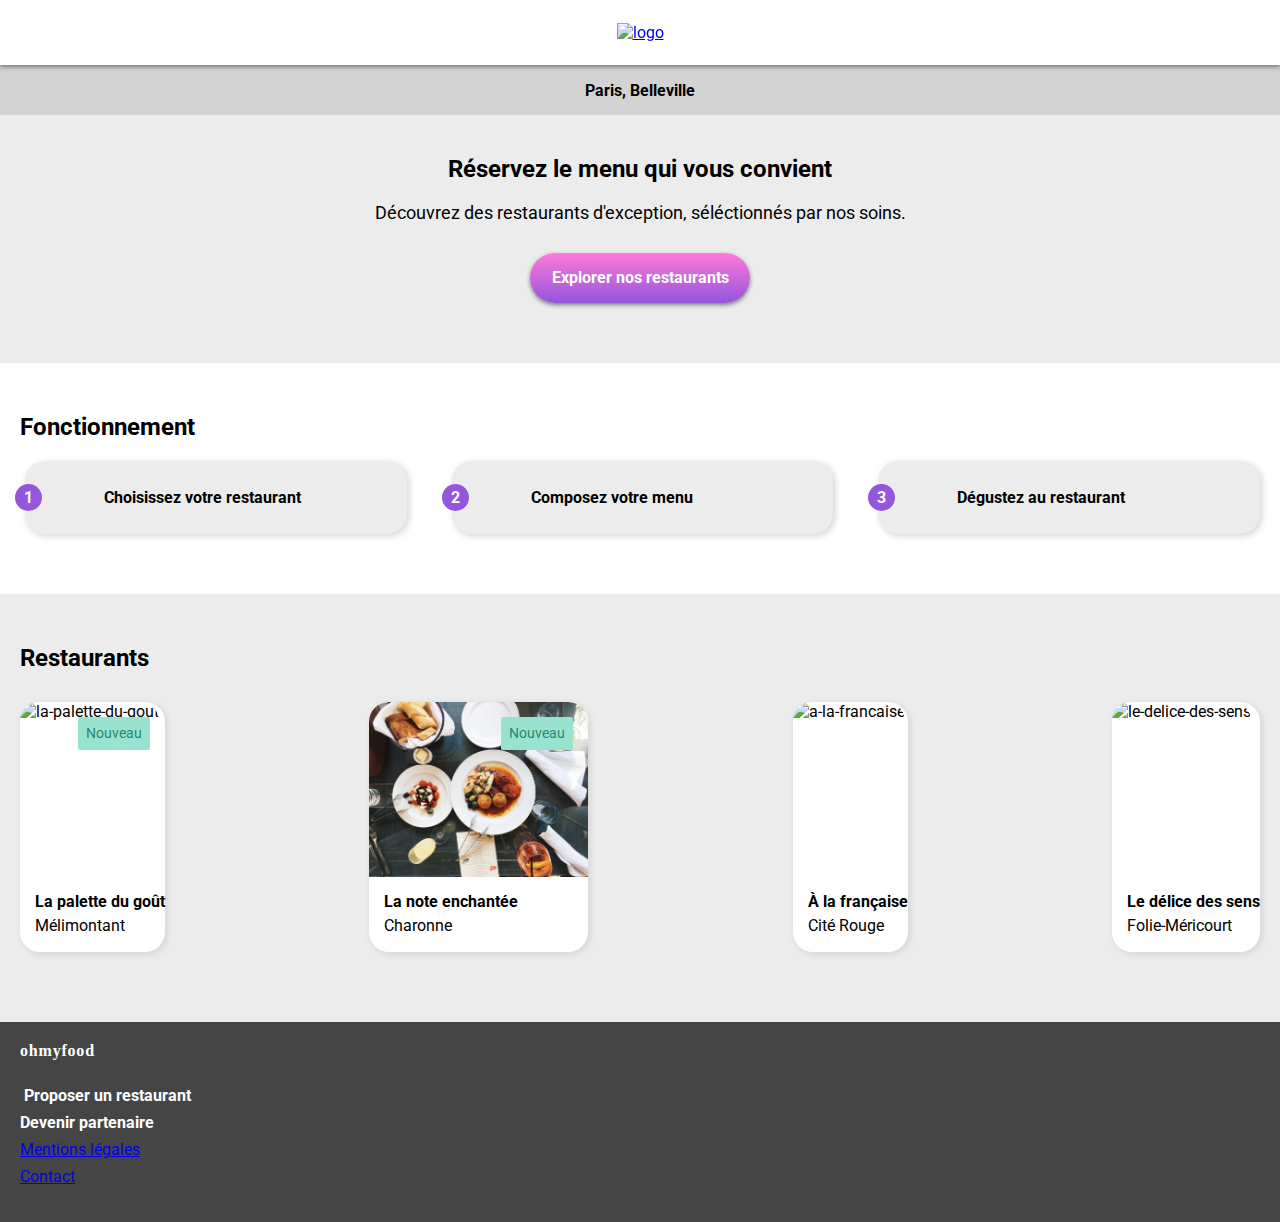
==== index.html @ dba87646 "Rename Index.html to index.html" ====
<!DOCTYPE html>
<html lang="fr">
<head>
    <link rel="stylesheet" media="screen" type="text/css" href="./Style/Style.css"/>
    <link rel="preconnect" href="https://fonts.googleapis.com">
<link rel="preconnect" href="https://fonts.gstatic.com" crossorigin>
<link href="https://fonts.googleapis.com/css2?family=Roboto:wght@100&display=swap" rel="stylesheet">
    <link rel="preconnect" href="https://fonts.googleapis.com">
          <link rel="preconnect" href="https://fonts.gstatic.com" crossorigin>
          <link rel="stylesheet" href="https://cdn.jsdelivr.net/npm/@fortawesome/fontawesome-free@5.15.4/css/fontawesome.min.css" integrity="sha384-jLKHWM3JRmfMU0A5x5AkjWkw/EYfGUAGagvnfryNV3F9VqM98XiIH7VBGVoxVSc7" crossorigin="anonymous">
          <meta charset="utf-8"/>
          <script
               src="https://kit.fontawesome.com/998fad871a.js"
               crossorigin="anonymous"
          ></script>
          
          <title>Ohmyfood</title>
</head>  

<body>
    
    <div class="loader">
        <div class="loader__itemContainer">
             <div class="loader__item loader__item--1"></div>
            <div class="loader__item loader__item--2"></div>
            <div class="loader__item loader__item--3"></div>
        </div>
    </div>
    
    <header class="header-omf"> 
        <a href="#">
            <img src="./Maquettes/images/logo/ohmyfood.png" alt="logo" class="header-omf__logo">
        </a>
    </header>    
    <div class="under-header">
        <div class="location">
            <a href="#" class="location__link">
                        <i class="fas fa-map-marker-alt"></i><p class="location__text">Paris, Belleville</p>
            </a>
        </div>

        <div class="bloc-accroche">
            <h1 class="bloc-accroche__title">Réservez le menu qui vous convient</h1>
            <h2 class="bloc-accroche__text">Découvrez des restaurants d'exception, séléctionnés par nos soins.</h2>
            <a href="#restaurant" class="omf-btn">
                <p class="omf-btn__title">Explorer nos restaurants</p> 
            </a>
        </div>
    </div>

    <h3 class="bloc-title">Fonctionnement</h3>
    <section class="bloc-fonctionnement">
        
        <a href="#" class="onglet-fonct">
            <div class="onglet-fonct__ball"><p class="onglet-fonct__numb">1</p></div>
            <i class="fas fa-mobile-alt"></i>
            <p class="onglet-fonct__text">Choisissez votre restaurant</p>
        </a>
        <a href="#" class="onglet-fonct">
            <div class="onglet-fonct__ball"><p class="onglet-fonct__numb">2</p></div>
            <i class="fas fa-list-ul"></i>
            <p class="onglet-fonct__text">Composez votre menu</p>
        </a>
        <a href="#" class="onglet-fonct">
            <div class="onglet-fonct__ball"><p class="onglet-fonct__numb">3</p></div>
            <i class="fas fa-store"></i>
            <p class="onglet-fonct__text">Dégustez au restaurant</p>
        </a>
    </section>

    <section class="fond-gris" id="restaurant">
        <h3 class="bloc-title">Restaurants</h3>
        <aside class="bloc-restaurant">            
            <article class="rest-prev">
                <a href="./PagesSite/lapalettedugout.html" class="rest-prev__link">
                    <div class="rest-prev__card">
                        <img src="./Maquettes/images/restaurants/lapalettedugout.jpg" alt="la-palette-du-gout" class="rest-prev--cardpicture">                
                    </div>
                    <div class="rest-prev__new">
                        <span class="rest-prev__newtext">Nouveau</span>
                    </div>
                    <div class="rest-prev__heading">
                        <h4 class="rest-prev__title">La palette du goût</h4>
                        <p class="rest-prev__place">Mélimontant</p>
                        <span class="icon-like">
                            <i class="far fa-heart icon-like icon-like--empty fa-lg"></i>
                            <i class="fas fa-heart icon-like icon-like--full fa-lg"></i>
                        </span>
                        </div>
                </a>
            </article>
            <article class="rest-prev">
                <a href="./PagesSite/lanoteenchantee.html" class="rest-prev__link">
                    <div class="rest-prev__card">
                        <img src="./Maquettes/images/restaurants/lanoteenchante.jpg" alt="la-note-enchantee" class="rest-prev--cardpicture">                
                    </div>
                    <div class="rest-prev__new">
                        <span class="rest-prev__newtext">Nouveau</span>
                    </div>
                    <div class="rest-prev__heading">
                        <h4 class="rest-prev__title">La note enchantée</h4>
                        <p class="rest-prev__place">Charonne</p>
                        <span class="icon-like">
                            <i class="far fa-heart icon-like icon-like--empty fa-lg"></i>
                            <i class="fas fa-heart icon-like icon-like--full fa-lg"></i>
                        </span>
                    </div>
                </a>
            </article>
            <article class="rest-prev">
                <a href="./PagesSite/alafrancaise.html" class="rest-prev__link">
                    <div class="rest-prev__card">
                        <img src="./Maquettes/images/restaurants/alafrancaise.jpg" alt="a-la-francaise" class="rest-prev--cardpicture">                
                    </div>
                    <div class="rest-prev__heading">
                        <h4 class="rest-prev__title">À la française</h4>
                        <p class="rest-prev__place">Cité Rouge</p>
                        <span class="icon-like">
                            <i class="far fa-heart icon-like icon-like--empty fa-lg"></i>
                            <i class="fas fa-heart icon-like icon-like--full fa-lg"></i>
                        </span>
                    </div>
                </a>
            </article>
            <article class="rest-prev">
                <a href="./PagesSite/delicedessens.html" class="rest-prev__link">
                    <div class="rest-prev__card">
                         <img src="./Maquettes/images/restaurants/ledelicedessens.jpg" alt="le-delice-des-sens" class="rest-prev--cardpicture">                
                    </div>
                    <div class="rest-prev__heading">
                        <h4 class="rest-prev__title">Le délice des sens</h4>
                        <p class="rest-prev__place">Folie-Méricourt</p>
                        <span class="icon-like">
                            <i class="far fa-heart icon-like icon-like--empty fa-lg"></i>
                            <i class="fas fa-heart icon-like icon-like--full fa-lg"></i>
                        </span>
                    </div>
                </a>
            </article>
        </aside>
    </section>
    <footer class="footer-omf">
        <div class="footer-omf__bloc">
            <h4 class="footer-omf__title">ohmyfood</h4>
            <p class="footer-omf__bloctext"><a href="#" class="footer-omf__bloclink"><i class="fas fa-utensils"></i> Proposer un restaurant</a></p>
            <p class="footer-omf__bloctext"><a href="#" class="footer-omf__bloclink"><i class="fas fa-hands-helping"></i>Devenir partenaire</a></p>
            <p class="footer-omf__bloctext"><a href="#" class="footer-omf__bloclinklight">Mentions légales</a></p>
            <p class="footer-omf__bloctext"><a href="#" class="footer-omf__bloclinklight">Contact</a></p>
        </div>
    </footer>
</body>
</html>
---- Style/Style.css ----
@charset "UTF-8";
* {
  box-sizing: border-box;
  font-family: "Roboto";
}

body {
  font-family: "Roboto";
}

div {
  display: block;
}

body {
  font-family: "Roboto";
  width: 100%;
  margin: auto;
}

section {
  display: block;
}

h1 {
  display: block;
  font-size: 2em;
  font-weight: bold;
}

h2 {
  display: block;
  font-size: 1.5em;
  font-weight: bold;
}

h3 {
  display: block;
  font-size: 1.17em;
  font-weight: bold;
}

h4 {
  display: block;
  font-weight: bold;
}

p {
  display: block;
}

a {
  background-color: transparent;
}

article {
  display: block;
}

.fond-gris {
  background: #ececec;
}

/* Loarder */
.loadScreen {
  background: white;
  position: fixed;
  height: 100%;
  width: 100%;
  top: 0;
  z-index: 100;
  display: flex;
  justify-content: center;
  align-items: center;
  animation-name: fadeout;
  animation-duration: 5s;
}

.spinnerBig {
  position: absolute;
  width: 17rem;
  height: 17rem;
  border-radius: 50%;
  border: 3rem solid rgba(161, 160, 160, 0);
  border-top: 3rem solid #9356dc;
  border-left: 3rem solid #9356dc;
  border-bottom: 3rem solid #9356dc;
  animation-name: fadeout;
  animation-duration: 5s;
}

.spinner {
  border: 2rem solid rgba(161, 160, 160, 0);
  border-top: 2rem solid #ff79da;
  border-right: 2rem solid #ff79da;
  border-bottom: 2rem solid #ff79da;
  width: 10rem;
  height: 10rem;
  border-radius: 50%;
  animation-name: fadeout;
  position: absolute;
  animation-duration: 5s;
}

.spinnerSmall {
  position: absolute;
  width: 5rem;
  height: 5rem;
  border-radius: 50%;
  border: 1.5rem solid rgba(161, 160, 160, 0);
  border-top: 1.5rem solid #99e2d0;
  border-left: 1.5rem solid #99e2d0;
  border-bottom: 1.5rem solid #99e2d0;
  animation-name: fadeout;
  animation-duration: 5s;
}

@keyframes fadeout {
  from {
    animation-iteration-count: 1;
    animation-name: fadeout;
    opacity: 1;
  }
  to {
    opacity: 0;
  }
}
/* Boutons */
.omf-btn {
  position: relative;
  display: block;
  text-decoration: none;
  width: 220px;
  height: 50px;
  margin: 30px auto;
  border-radius: 30px;
  background: linear-gradient(#FF79DA, #9356DC);
  box-shadow: 0 2px 4px #636363cc;
  z-index: 1;
}
.omf-btn:hover {
  background: linear-gradient(#9356DC, #ae80e5);
  transition: opacity 250ms;
}

.omf-btn__title {
  text-align: center;
  padding-top: 15px;
  color: white;
  font-weight: bold;
}

/*Icones*/
.fas .fa {
  font-family: "Font Awesome 5 Free";
  font-weight: 900;
}

.fa, .fas, .far, .fal, .fad, .fab {
  -webkit-font-smoothing: antialiased;
  display: inline-block;
  font-style: normal;
  font-variant: normal;
  text-rendering: auto;
  line-height: 1;
}

/*Etat normal coeur*/
.far {
  font-family: "Font Awesome 5 Free";
  font-weight: 400;
}

.fas .fa {
  font-family: "Font Awesome 5 Free";
  font-weight: 900;
}

/*Lors du survol coeur*/
.icons-like {
  /* <div> - container for icons "Like" */
  position: absolute;
  right: 20px;
  bottom: 0px;
  margin-bottom: 30px;
  z-index: 50;
  width: 2rem;
  height: 2rem;
  cursor: pointer;
}

.icons-like:hover .icon-like--full {
  transform: scale(1);
}

.icon-like {
  /* icon "Like" contained in <div icons-like> */
  position: absolute;
  z-index: 50;
  bottom: 0.3rem;
  right: 0.3rem;
}

.icon-like--full {
  /* icon "Like" with background gradient contained in <div icons-like> */
  color: transparent;
  background-image: linear-gradient(to bottom, #9356DC, #FF79DA);
  background-clip: text;
  -webkit-background-clip: text;
  transform: scale(0);
  transform-origin: bottom;
  transition: transform 400ms cubic-bezier(0.32, -0.01, 0.22, 0.82);
}

.icon-like--empty:hover {
  color: #9356DC;
}

/* Header */
.location {
  background: #d3d3d3;
}

.location__link {
  height: 50px;
  display: flex;
  justify-content: center;
  align-items: center;
  text-decoration: none;
  color: black;
  font-weight: bold;
  font-size: 1rem;
}

.location__text {
  margin: 0 25px;
}

.bloc-accroche__title {
  font-weight: bold;
  font-size: 1.5rem;
  text-align: center;
  margin: 40px 50px 20px 50px;
}

.bloc-accroche__text {
  font-weight: normal;
  font-size: 1.1rem;
  text-align: center;
  margin: 0 20px;
}

/* Bloc Fonctionnement */
.bloc-title {
  font-weight: bold;
  font-size: 1.5rem;
  padding: 50px 0 10px 20px;
  margin: 0;
}

.bloc-title {
  font-weight: bold;
  font-size: 1.5rem;
  padding: 50px 0 10px 20px;
  margin: 0;
}

.bloc-fonctionnement {
  padding-bottom: 50px;
  display: flex;
  flex-direction: column;
  justify-content: space-around;
}

@media screen and (min-width: 580px) {
  .bloc-fonctionnement {
    flex-direction: row;
    justify-content: space-between;
  }
}
.onglet-fonct {
  text-decoration: none;
  display: flex;
  align-items: center;
  background: #ececec;
  border-radius: 20px;
  margin: 10px 20px 10px 25px;
  box-shadow: 2px 2px 7px #d3d3d3;
}

.onglet-fonct .fas {
  width: 15px;
  height: 15px;
  color: #636363cc;
  margin-left: 20px;
}

/* Bloc Restaurants */
.bloc-title {
  font-weight: bold;
  font-size: 1.5rem;
  padding: 50px 0 10px 20px;
  margin: 0;
}

.bloc-restaurant {
  padding-bottom: 50px;
  display: flex;
  flex-direction: column;
  justify-content: space-around;
}

@media screen and (min-width: 580px) {
  .bloc-restaurant {
    flex-direction: row;
    justify-content: space-between;
  }
}
.rest-prev {
  position: relative;
  background: white;
  height: 250px;
  border-radius: 20px;
  margin: 20px;
  box-shadow: 2px 2px 7px #d3d3d3;
}

.rest-prev__link {
  text-decoration: none;
  color: black;
}

.rest-prev__card {
  overflow: hidden;
  height: 70%;
}

.rest-prev--cardpicture {
  border-radius: 20px 20px 0px 0px;
  width: 100%;
  height: 100%;
  object-fit: cover;
}

.rest-prev__new {
  position: absolute;
  right: 15px;
  top: 15px;
  background: #99E2D0;
  border-radius: 2px;
}

.rest-prev__title {
  margin: 15px 0px 5px 15px;
  font-weight: bold;
  font-size: 1rem;
}

.rest-prev__place {
  margin: 0px 0px 0px 15px;
  font-weight: normal;
  font-size: 1rem;
}

.rest-prev__newtext {
  display: block;
  font-size: 0.9rem;
  text-align: center;
  color: #278870;
  padding: 8px;
}

/* Fonctionnalités */
@media screen and (min-width: 580px) {
  .onglet-fonct {
    width: 100%;
  }
}
.onglet-fonct__ball {
  position: relative;
  margin-left: -10px;
  height: 27px;
  width: 27px;
  background: #9356DC;
  border-radius: 20px;
}

.onglet-fonct__text {
  text-decoration: none;
  color: black;
  font-weight: bold;
  font-size: 1rem;
  padding: 27px;
  margin: 0;
}

.onglet-fonct {
  text-decoration: none;
  display: flex;
  align-items: center;
  background: #ececec;
  border-radius: 20px;
  margin: 10px 20px 10px 25px;
  box-shadow: 2px 2px 7px #d3d3d3;
}

.onglet-fonct__numb {
  margin: 4px 0 0 9px;
  font-weight: bold;
  color: white;
}

/* Header */
.header-omf {
  position: sticky;
  top: 0;
  background: white;
  height: 65px;
  box-shadow: 0 2px 4px #636363cc;
  display: flex;
  justify-content: center;
  align-items: center;
  z-index: 2;
}

.header-omf__logo {
  width: 190px;
}

.under-header {
  background: #ececec;
  padding-bottom: 30px;
}

/* Footer */
.footer-omf {
  background: rgba(23, 23, 23, 0.8);
  height: 200px;
}

.footer-omf__bloc {
  margin: 0px 20px;
}

.footer-omf__title {
  color: white;
  font-family: "Shrikhand";
  letter-spacing: 0.05rem;
  margin: 0;
  padding: 20px 0px 18px 0px;
}

.footer-omf__bloctext {
  margin: 8px 0;
}

.footer-omf__bloclink {
  text-decoration: none;
  color: white;
  font-weight: bold;
  font-size: 1rem;
}

/* Paramètres des page menus */
.header-omf__arrow {
  text-decoration: none;
  color: #636363cc;
  font-weight: bold;
  font-size: 1.2rem;
  position: absolute;
  left: 20px;
  top: 50%;
}

.underheader-omf {
  overflow: hidden;
  height: 320px;
}

.underheader-omf__picture {
  height: 100%;
  width: 100%;
  object-fit: cover;
  object-position: center bottom;
}

.fond-gris-menu {
  position: relative;
  background-color: #ececec;
  border-radius: 45px 45px 0px 0px;
  margin-top: -50px;
  padding-bottom: 10px;
}

.page-restaurant {
  margin: 0px 20px;
}

.page-restaurant__title {
  font-family: "Shrikhand";
  font-size: 1.75rem;
  margin: 0;
  padding-top: 20px;
}

.page-menu__title {
  margin-bottom: 15px;
}

.page-menu__text {
  text-transform: uppercase;
  font-size: 1rem;
  font-weight: normal;
  margin: 20px 0px 8px 0px;
}

.page-menu__line {
  background-color: #99E2D0;
  margin: 0;
  height: 3px;
  width: 40px;
}

.page-menu {
  display: flex;
  flex-direction: column;
}

/*Animation entréé chargement*/
@media screen and (min-width: 580px) {
  .page-menu {
    display: flex;
    flex-direction: row;
  }
}
.page-menu__bloc {
  margin: 0 15px 15px 0;
  background: white;
  height: 70px;
  width: 100%;
  border-radius: 20px;
  box-shadow: 2px 2px 7px #d3d3d3;
  /* position: relative;*/
}

.page-menu__plat {
  margin: 15px 0px 5px 15px;
  font-weight: bold;
  font-size: 1rem;
  margin-top: -55px;
}

.page-menu__accetprix {
  display: flex;
  justify-content: space-between;
  overflow: hidden;
  width: 100%;
  transform-origin: left 50%;
  transition-duration: 0.5s;
}

.page-menu__accompagnement {
  margin: 0px 0px 0px 15px;
  font-weight: normal;
  font-size: 0.85rem;
  white-space: nowrap;
  overflow: hidden;
  text-overflow: ellipsis;
}

.page-menu__prix {
  margin: 0;
  font-weight: bold;
  padding-left: 10px;
  width: 50px;
}

/*Animation plat check*/
.page-menu__check {
  position: relative;
  background-color: #99E2D0;
  width: 65px;
  height: 70px;
  border-radius: 0px 20px 20px 0px;
  display: flex;
  justify-content: center;
  align-items: center;
  margin-left: 260px;
  z-index: 0;
  opacity: 0;
  cursor: pointer;
}
.page-menu__check:hover {
  transform-origin: left 50%;
  transform: translateX(65px);
  transition-duration: 2s;
  z-index: 1;
  opacity: 1;
}

.fa-check-circle {
  font-size: 1.5rem;
  color: white;
  opacity: 0;
  cursor: pointer;
}
.fa-check-circle:hover {
  transform: rotate(360deg);
  transition-duration: 1s;
  opacity: 1;
}

/*# sourceMappingURL=Style.css.map */
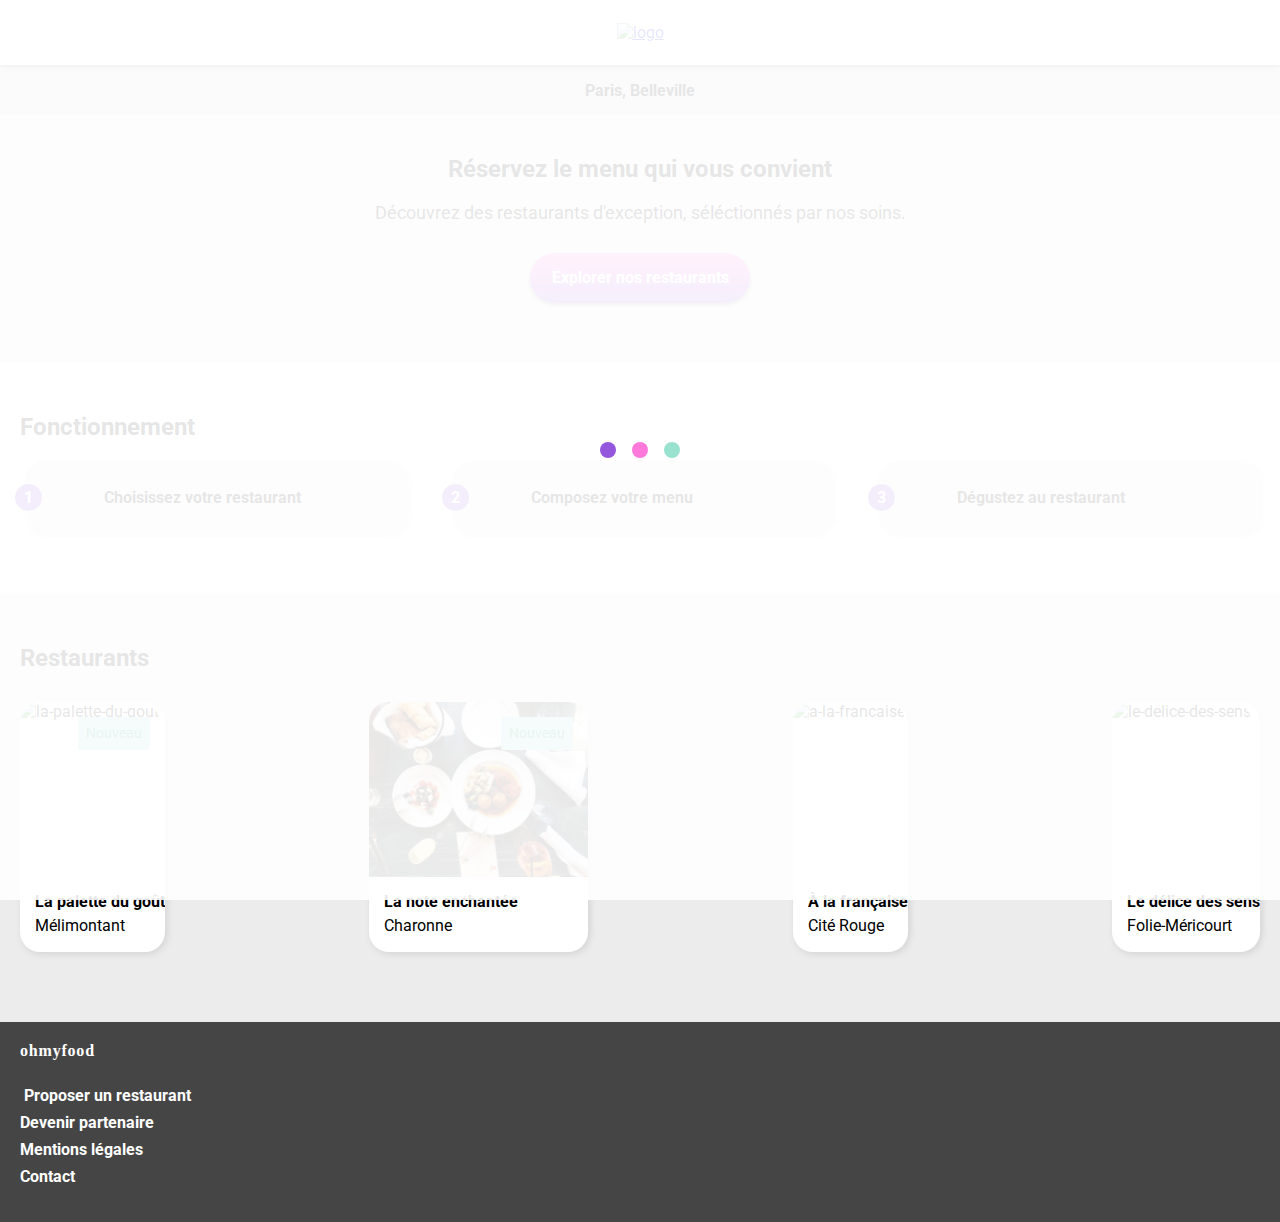
==== commit da4580fc: "Mail" ====
--- a/index.html
+++ b/index.html
@@ -50,11 +50,10 @@
 
     <h3 class="bloc-title">Fonctionnement</h3>
     <section class="bloc-fonctionnement">
-        
-        <a href="#" class="onglet-fonct">
+         <a href="#" class="onglet-fonct">
             <div class="onglet-fonct__ball"><p class="onglet-fonct__numb">1</p></div>
             <i class="fas fa-mobile-alt"></i>
-            <p class="onglet-fonct__text">Choisissez votre restaurant</p>
+            <h5 class="onglet-fonct__text">Choisissez votre restaurant</h5>
         </a>
         <a href="#" class="onglet-fonct">
             <div class="onglet-fonct__ball"><p class="onglet-fonct__numb">2</p></div>
@@ -82,9 +81,9 @@
                     <div class="rest-prev__heading">
                         <h4 class="rest-prev__title">La palette du goût</h4>
                         <p class="rest-prev__place">Mélimontant</p>
-                        <span class="icon-like">
-                            <i class="far fa-heart icon-like icon-like--empty fa-lg"></i>
-                            <i class="fas fa-heart icon-like icon-like--full fa-lg"></i>
+                        <span class="coeur-acceuil">
+                            <i class="far fa-heart coeur-acceuil icon-like--empty fa-lg"></i>
+                            <i class="fas fa-heart coeur-acceuil icon-like-acceuil--full fa-lg"></i>
                         </span>
                         </div>
                 </a>
@@ -100,9 +99,9 @@
                     <div class="rest-prev__heading">
                         <h4 class="rest-prev__title">La note enchantée</h4>
                         <p class="rest-prev__place">Charonne</p>
-                        <span class="icon-like">
-                            <i class="far fa-heart icon-like icon-like--empty fa-lg"></i>
-                            <i class="fas fa-heart icon-like icon-like--full fa-lg"></i>
+                        <span class="coeur-acceuil">
+                            <i class="far fa-heart coeur-acceuil icon-like--empty fa-lg"></i>
+                            <i class="fas fa-heart coeur-acceuil icon-like-acceuil--full fa-lg"></i>
                         </span>
                     </div>
                 </a>
@@ -115,9 +114,9 @@
                     <div class="rest-prev__heading">
                         <h4 class="rest-prev__title">À la française</h4>
                         <p class="rest-prev__place">Cité Rouge</p>
-                        <span class="icon-like">
-                            <i class="far fa-heart icon-like icon-like--empty fa-lg"></i>
-                            <i class="fas fa-heart icon-like icon-like--full fa-lg"></i>
+                        <span class="coeur-acceuil">
+                            <i class="far fa-heart coeur-acceuil icon-like--empty fa-lg"></i>
+                            <i class="fas fa-heart coeur-acceuil icon-like-acceuil--full fa-lg"></i>
                         </span>
                     </div>
                 </a>
@@ -130,9 +129,9 @@
                     <div class="rest-prev__heading">
                         <h4 class="rest-prev__title">Le délice des sens</h4>
                         <p class="rest-prev__place">Folie-Méricourt</p>
-                        <span class="icon-like">
-                            <i class="far fa-heart icon-like icon-like--empty fa-lg"></i>
-                            <i class="fas fa-heart icon-like icon-like--full fa-lg"></i>
+                        <span class="coeur-acceuil">
+                            <i class="far fa-heart coeur-acceuil icon-like--empty fa-lg"></i>
+                            <i class="fas fa-heart coeur-acceuil icon-like-acceuil--full fa-lg"></i>
                         </span>
                     </div>
                 </a>
@@ -144,8 +143,8 @@
             <h4 class="footer-omf__title">ohmyfood</h4>
             <p class="footer-omf__bloctext"><a href="#" class="footer-omf__bloclink"><i class="fas fa-utensils"></i> Proposer un restaurant</a></p>
             <p class="footer-omf__bloctext"><a href="#" class="footer-omf__bloclink"><i class="fas fa-hands-helping"></i>Devenir partenaire</a></p>
-            <p class="footer-omf__bloctext"><a href="#" class="footer-omf__bloclinklight">Mentions légales</a></p>
-            <p class="footer-omf__bloctext"><a href="#" class="footer-omf__bloclinklight">Contact</a></p>
+            <p class="footer-omf__bloctext"><a href="#" class="footer-omf__bloclink">Mentions légales</a></p>
+            <p class="footer-omf__bloctext"><a href="mailto:ohmyfood@gmail.com" class="footer-omf__bloclink">Contact</a></p>
         </div>
     </footer>
 </body>
--- a/Style/Style.css
+++ b/Style/Style.css
@@ -26,27 +26,37 @@
   display: block;
   font-size: 2em;
   font-weight: bold;
+  overflow: hidden;
+  /* les dépassements seront masqués */
 }
 
 h2 {
   display: block;
   font-size: 1.5em;
   font-weight: bold;
+  overflow: hidden;
+  /* les dépassements seront masqués */
 }
 
 h3 {
   display: block;
   font-size: 1.17em;
   font-weight: bold;
+  overflow: hidden;
+  /* les dépassements seront masqués */
 }
 
 h4 {
   display: block;
   font-weight: bold;
+  overflow: hidden;
+  /* les dépassements seront masqués */
 }
 
 p {
   display: block;
+  overflow: hidden;
+  /* les dépassements seront masqués */
 }
 
 a {
@@ -62,67 +72,68 @@
 }
 
 /* Loarder */
-.loadScreen {
-  background: white;
+.loader {
   position: fixed;
   height: 100%;
   width: 100%;
+  left: 0;
   top: 0;
-  z-index: 100;
-  display: flex;
+  background-color: rgba(255, 255, 255, 0.9);
+  animation: loader 0.01s;
+  animation-delay: 1.75s;
+  animation-fill-mode: both;
+  z-index: 10000;
+  display: flex;
+  align-items: center;
   justify-content: center;
-  align-items: center;
-  animation-name: fadeout;
-  animation-duration: 5s;
-}
-
-.spinnerBig {
-  position: absolute;
-  width: 17rem;
-  height: 17rem;
-  border-radius: 50%;
-  border: 3rem solid rgba(161, 160, 160, 0);
-  border-top: 3rem solid #9356dc;
-  border-left: 3rem solid #9356dc;
-  border-bottom: 3rem solid #9356dc;
-  animation-name: fadeout;
-  animation-duration: 5s;
-}
-
-.spinner {
-  border: 2rem solid rgba(161, 160, 160, 0);
-  border-top: 2rem solid #ff79da;
-  border-right: 2rem solid #ff79da;
-  border-bottom: 2rem solid #ff79da;
-  width: 10rem;
-  height: 10rem;
-  border-radius: 50%;
-  animation-name: fadeout;
-  position: absolute;
-  animation-duration: 5s;
-}
-
-.spinnerSmall {
-  position: absolute;
+}
+
+.loader__itemContainer {
+  display: flex;
   width: 5rem;
-  height: 5rem;
-  border-radius: 50%;
-  border: 1.5rem solid rgba(161, 160, 160, 0);
-  border-top: 1.5rem solid #99e2d0;
-  border-left: 1.5rem solid #99e2d0;
-  border-bottom: 1.5rem solid #99e2d0;
-  animation-name: fadeout;
-  animation-duration: 5s;
-}
-
-@keyframes fadeout {
-  from {
-    animation-iteration-count: 1;
-    animation-name: fadeout;
-    opacity: 1;
-  }
-  to {
+  justify-content: space-between;
+}
+
+.loader__item {
+  height: 1rem;
+  width: 1rem;
+  border-radius: 1rem;
+  animation: jump 1s;
+  animation-iteration-count: 1;
+}
+
+.loader__item--1 {
+  background-color: #9356dc;
+}
+
+.loader__item--2 {
+  background-color: #ff79da;
+  animation-delay: 0.25s;
+}
+
+.loader__item--3 {
+  background-color: #99e2d0;
+  animation-delay: 0.5s;
+}
+
+@keyframes loader {
+  100% {
     opacity: 0;
+    z-index: -10;
+  }
+}
+@keyframes jump {
+  0% {
+    transform: translateY(0);
+  }
+  25% {
+    transform: translateY(0.5rem);
+  }
+  75% {
+    transform: translateY(-0.5rem);
+  }
+  100% {
+    transform: translateY(0);
   }
 }
 /* Boutons */
@@ -157,7 +168,6 @@
 }
 
 .fa, .fas, .far, .fal, .fad, .fab {
-  -webkit-font-smoothing: antialiased;
   display: inline-block;
   font-style: normal;
   font-variant: normal;
@@ -176,12 +186,12 @@
   font-weight: 900;
 }
 
-/*Lors du survol coeur*/
-.icons-like {
-  /* <div> - container for icons "Like" */
+/* Coeurs effets */
+/* Div des icons coeurs des pages menus */
+.coeur-menu {
   position: absolute;
-  right: 20px;
-  bottom: 0px;
+  right: 50px;
+  bottom: 520px;
   margin-bottom: 30px;
   z-index: 50;
   width: 2rem;
@@ -189,31 +199,64 @@
   cursor: pointer;
 }
 
-.icons-like:hover .icon-like--full {
-  transform: scale(1);
+.coeur-menu:hover {
+  color: #ff79da;
 }
 
 .icon-like {
-  /* icon "Like" contained in <div icons-like> */
+  /* je sais pas pourquoi cette class fonctionne sur menu */
   position: absolute;
+  right: 5px;
+  bottom: 0px;
+  margin-bottom: 10px;
   z-index: 50;
-  bottom: 0.3rem;
-  right: 0.3rem;
+  width: 2rem;
+  height: 2rem;
+  cursor: pointer;
 }
 
 .icon-like--full {
-  /* icon "Like" with background gradient contained in <div icons-like> */
-  color: transparent;
-  background-image: linear-gradient(to bottom, #9356DC, #FF79DA);
+  opacity: 0;
+}
+
+.icon-like--full:hover {
+  opacity: 1;
+  background: linear-gradient(#ff79da, #9356dc);
   background-clip: text;
   -webkit-background-clip: text;
-  transform: scale(0);
-  transform-origin: bottom;
-  transition: transform 400ms cubic-bezier(0.32, -0.01, 0.22, 0.82);
-}
-
-.icon-like--empty:hover {
-  color: #9356DC;
+  -webkit-text-fill-color: transparent;
+  transition: opacity 0.3s ease-in-out;
+  position: absolute;
+}
+
+/* Div des icons coeurs page d'acceuil */
+.coeur-acceuil {
+  position: absolute;
+  right: 5px;
+  bottom: 0px;
+  margin-bottom: 10px;
+  z-index: 50;
+  width: 2rem;
+  height: 2rem;
+  cursor: pointer;
+}
+
+.coeur-acceuil:hover {
+  color: #ff79da;
+}
+
+.icon-like-acceuil--full {
+  opacity: 0;
+}
+
+.icon-like-acceuil--full:hover {
+  opacity: 1;
+  background: linear-gradient(#ff79da, #9356dc);
+  background-clip: text;
+  -webkit-background-clip: text;
+  -webkit-text-fill-color: transparent;
+  transition: opacity 0.3s ease-in-out;
+  position: absolute;
 }
 
 /* Header */
@@ -250,7 +293,7 @@
   margin: 0 20px;
 }
 
-/* Bloc Fonctionnement */
+/* Bloc Restaurants */
 .bloc-title {
   font-weight: bold;
   font-size: 1.5rem;
@@ -258,59 +301,14 @@
   margin: 0;
 }
 
-.bloc-title {
-  font-weight: bold;
-  font-size: 1.5rem;
-  padding: 50px 0 10px 20px;
-  margin: 0;
-}
-
-.bloc-fonctionnement {
+.bloc-restaurant {
   padding-bottom: 50px;
   display: flex;
   flex-direction: column;
   justify-content: space-around;
 }
 
-@media screen and (min-width: 580px) {
-  .bloc-fonctionnement {
-    flex-direction: row;
-    justify-content: space-between;
-  }
-}
-.onglet-fonct {
-  text-decoration: none;
-  display: flex;
-  align-items: center;
-  background: #ececec;
-  border-radius: 20px;
-  margin: 10px 20px 10px 25px;
-  box-shadow: 2px 2px 7px #d3d3d3;
-}
-
-.onglet-fonct .fas {
-  width: 15px;
-  height: 15px;
-  color: #636363cc;
-  margin-left: 20px;
-}
-
-/* Bloc Restaurants */
-.bloc-title {
-  font-weight: bold;
-  font-size: 1.5rem;
-  padding: 50px 0 10px 20px;
-  margin: 0;
-}
-
-.bloc-restaurant {
-  padding-bottom: 50px;
-  display: flex;
-  flex-direction: column;
-  justify-content: space-around;
-}
-
-@media screen and (min-width: 580px) {
+@media screen and (min-width: 990px) {
   .bloc-restaurant {
     flex-direction: row;
     justify-content: space-between;
@@ -370,8 +368,43 @@
   padding: 8px;
 }
 
-/* Fonctionnalités */
-@media screen and (min-width: 580px) {
+/* Bloc Fonctionnement */
+.bloc-title {
+  font-weight: bold;
+  font-size: 1.5rem;
+  padding: 50px 0 10px 20px;
+  margin: 0;
+}
+
+.bloc-fonctionnement {
+  padding-bottom: 50px;
+  display: flex;
+  flex-direction: column;
+  justify-content: space-around;
+}
+
+@media screen and (min-width: 990px) {
+  .bloc-fonctionnement {
+    flex-direction: row;
+    justify-content: space-between;
+  }
+}
+.onglet-fonct {
+  text-decoration: none;
+  display: flex;
+  align-items: center;
+  background: #ececec;
+  border-radius: 20px;
+  margin: 10px 20px 10px 25px;
+  box-shadow: 2px 2px 7px #d3d3d3;
+}
+
+.onglet-fonct:hover {
+  background: #ff79da;
+  transition: opacity 250ms;
+}
+
+@media screen and (min-width: 990px) {
   .onglet-fonct {
     width: 100%;
   }
@@ -394,20 +427,21 @@
   margin: 0;
 }
 
-.onglet-fonct {
-  text-decoration: none;
-  display: flex;
-  align-items: center;
-  background: #ececec;
-  border-radius: 20px;
-  margin: 10px 20px 10px 25px;
-  box-shadow: 2px 2px 7px #d3d3d3;
-}
-
 .onglet-fonct__numb {
   margin: 4px 0 0 9px;
   font-weight: bold;
   color: white;
+}
+
+.onglet-fonct .fas {
+  width: 15px;
+  height: 15px;
+  color: #636363cc;
+  margin-left: 20px;
+}
+.onglet-fonct .fas:hover {
+  color: #ae80e5;
+  transition: opacity 250ms;
 }
 
 /* Header */
@@ -527,12 +561,45 @@
 }
 
 /*Animation entréé chargement*/
-@media screen and (min-width: 580px) {
+@media screen and (min-width: 990px) {
   .page-menu {
     display: flex;
     flex-direction: row;
   }
 }
+.page-menu__plat {
+  margin: 15px 0px 5px 15px;
+  font-weight: bold;
+  font-size: 1rem;
+  margin-top: -55px;
+}
+
+.page-menu__accetprix {
+  display: flex;
+  justify-content: space-between;
+  overflow: hidden;
+  width: 100%;
+  transform-origin: left 50%;
+  transition-duration: 0.5s;
+}
+
+.page-menu__accompagnement {
+  margin: 0px 0px 0px 15px;
+  font-weight: normal;
+  font-size: 0.85rem;
+  white-space: nowrap;
+  overflow: hidden;
+  text-overflow: ellipsis;
+}
+
+.page-menu__prix {
+  margin: 0;
+  font-weight: bold;
+  width: 50px;
+  margin-right: 10px;
+}
+
+/*Animation plat check*/
 .page-menu__bloc {
   margin: 0 15px 15px 0;
   background: white;
@@ -540,46 +607,28 @@
   width: 100%;
   border-radius: 20px;
   box-shadow: 2px 2px 7px #d3d3d3;
-  /* position: relative;*/
-}
-
-.page-menu__plat {
-  margin: 15px 0px 5px 15px;
-  font-weight: bold;
-  font-size: 1rem;
-  margin-top: -55px;
-}
-
-.page-menu__accetprix {
-  display: flex;
-  justify-content: space-between;
-  overflow: hidden;
-  width: 100%;
-  transform-origin: left 50%;
-  transition-duration: 0.5s;
-}
-
-.page-menu__accompagnement {
-  margin: 0px 0px 0px 15px;
-  font-weight: normal;
-  font-size: 0.85rem;
-  white-space: nowrap;
-  overflow: hidden;
-  text-overflow: ellipsis;
-}
-
-.page-menu__prix {
-  margin: 0;
-  font-weight: bold;
-  padding-left: 10px;
-  width: 50px;
-}
-
-/*Animation plat check*/
+}
+.page-menu__bloc:hover .page-menu__check {
+  transform-origin: right 50%;
+  transform: translateX(65px);
+  transition-duration: 2s;
+  z-index: 1;
+  opacity: 1;
+}
+.page-menu__bloc:hover .fa-check-circle {
+  transform: rotate(360deg);
+  transition-duration: 1s;
+  opacity: 1;
+}
+.page-menu__bloc:hover .page-menu__prix {
+  margin-right: 70px;
+  transition-duration: 2s;
+}
+
 .page-menu__check {
   position: relative;
   background-color: #99E2D0;
-  width: 65px;
+  width: 75px;
   height: 70px;
   border-radius: 0px 20px 20px 0px;
   display: flex;
@@ -590,13 +639,6 @@
   opacity: 0;
   cursor: pointer;
 }
-.page-menu__check:hover {
-  transform-origin: left 50%;
-  transform: translateX(65px);
-  transition-duration: 2s;
-  z-index: 1;
-  opacity: 1;
-}
 
 .fa-check-circle {
   font-size: 1.5rem;
@@ -604,10 +646,91 @@
   opacity: 0;
   cursor: pointer;
 }
-.fa-check-circle:hover {
-  transform: rotate(360deg);
-  transition-duration: 1s;
-  opacity: 1;
+
+@media screen and (max-width: 990px) {
+  .page-menu__bloc {
+    margin: 0 15px 15px 0;
+    background: white;
+    height: 70px;
+    width: 100%;
+    border-radius: 20px;
+    box-shadow: 2px 2px 7px #d3d3d3;
+    /*.coeur-menu {
+        Div des icons coeurs des pages menus 
+        position: absolute; right:50px; bottom:1030px; margin-bottom:30px;
+        z-index: 50;
+        width: 2rem;
+        height: 2rem;
+        cursor: pointer;
+
+      }*/
+  }
+  .page-menu__bloc:hover .page-menu__check {
+    transform-origin: right 50%;
+    transform: translateX(128px);
+    transition-duration: 2s;
+    z-index: 1;
+    opacity: 1;
+  }
+}
+@media screen and (max-width: 989px) {
+  .page-menu__bloc {
+    margin: 0 15px 15px 0;
+    background: white;
+    height: 70px;
+    width: 100%;
+    border-radius: 20px;
+    box-shadow: 2px 2px 7px #d3d3d3;
+  }
+  .page-menu__bloc:hover .page-menu__check {
+    transform-origin: right 50%;
+    transform: translateX(555px);
+    transition-duration: 3s;
+    z-index: 1;
+    opacity: 1;
+  }
+}
+/*.coeur-menu 
+{
+     Div des icons coeurs des pages menus 
+    position: absolute; right:50px; bottom:1030px; margin-bottom:30px;
+    z-index: 50;
+    width: 2rem;
+    height: 2rem;
+    cursor: pointer;
+}*/
+/*Chargement de la page*/
+.loading-menu-1 {
+  animation-name: boum;
+  animation-duration: 3s;
+  animation-iteration-count: 1;
+}
+
+.loading-menu-2 {
+  animation-name: boum;
+  animation-duration: 4s;
+  animation-iteration-count: 1;
+}
+
+.loading-menu-3 {
+  animation-name: boum;
+  animation-duration: 5s;
+  animation-iteration-count: 1;
+}
+
+@keyframes boum {
+  0% {
+    opacity: 0;
+    -webkit-transform: scaleY(0);
+    transform: scaleY(0);
+    margin-top: 100px;
+  }
+  100% {
+    opacity: 1;
+    -webkit-transform: scaleY(1);
+    transform: scaleY(1);
+    margin-top: 0;
+  }
 }
 
 /*# sourceMappingURL=Style.css.map */
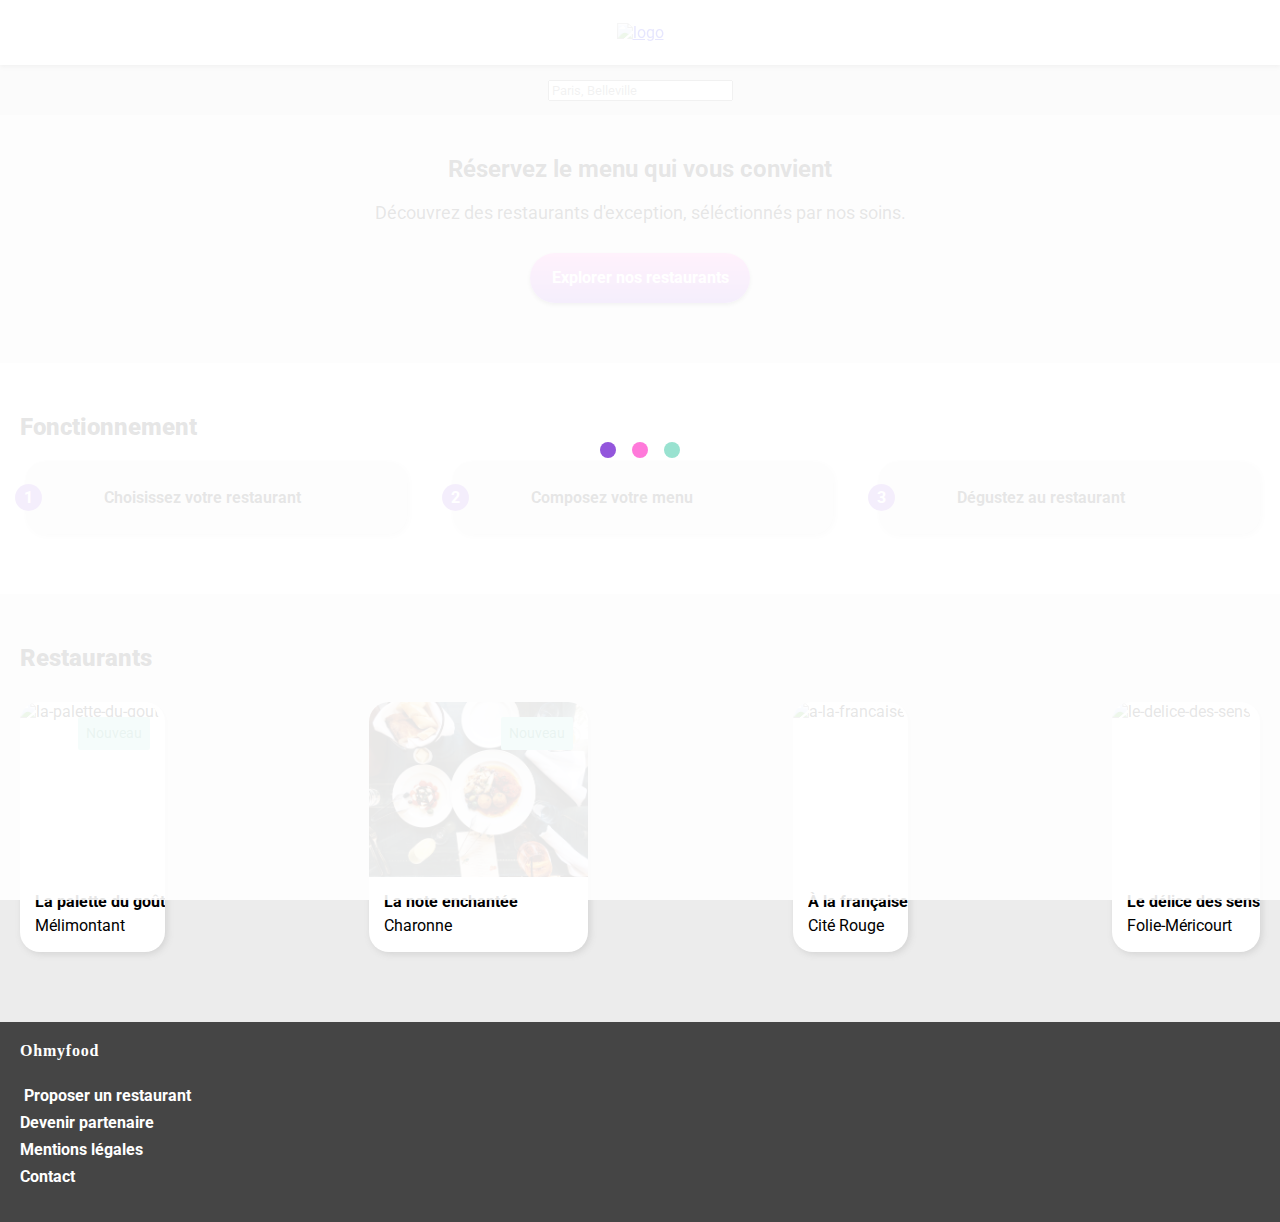
==== commit a1a2e8e6: "html" ====
--- a/index.html
+++ b/index.html
@@ -35,7 +35,7 @@
     <div class="under-header">
         <div class="location">
             <a href="#" class="location__link">
-                        <i class="fas fa-map-marker-alt"></i><p class="location__text">Paris, Belleville</p>
+                        <i class="fas fa-map-marker-alt"></i><input type="text" placeholder="Paris, Belleville">
             </a>
         </div>
 
@@ -140,7 +140,7 @@
     </section>
     <footer class="footer-omf">
         <div class="footer-omf__bloc">
-            <h4 class="footer-omf__title">ohmyfood</h4>
+            <h4 class="footer-omf__title">Ohmyfood</h4>
             <p class="footer-omf__bloctext"><a href="#" class="footer-omf__bloclink"><i class="fas fa-utensils"></i> Proposer un restaurant</a></p>
             <p class="footer-omf__bloctext"><a href="#" class="footer-omf__bloclink"><i class="fas fa-hands-helping"></i>Devenir partenaire</a></p>
             <p class="footer-omf__bloctext"><a href="#" class="footer-omf__bloclink">Mentions légales</a></p>
--- a/Style/Style.css
+++ b/Style/Style.css
@@ -22,12 +22,17 @@
   display: block;
 }
 
+title {
+  font-family: "Roboto";
+}
+
 h1 {
   display: block;
   font-size: 2em;
   font-weight: bold;
   overflow: hidden;
   /* les dépassements seront masqués */
+  font-family: "Roboto";
 }
 
 h2 {
@@ -36,14 +41,16 @@
   font-weight: bold;
   overflow: hidden;
   /* les dépassements seront masqués */
+  font-family: "Roboto";
 }
 
 h3 {
   display: block;
   font-size: 1.17em;
-  font-weight: bold;
+  font-weight: 900;
   overflow: hidden;
   /* les dépassements seront masqués */
+  font-family: "Roboto";
 }
 
 h4 {
@@ -51,16 +58,26 @@
   font-weight: bold;
   overflow: hidden;
   /* les dépassements seront masqués */
+  font-family: "Roboto";
+}
+
+h4 {
+  display: block;
+  overflow: hidden;
+  /* les dépassements seront masqués */
+  font-family: "Roboto";
 }
 
 p {
   display: block;
   overflow: hidden;
   /* les dépassements seront masqués */
+  font-family: "Roboto";
 }
 
 a {
   background-color: transparent;
+  font-family: "Roboto";
 }
 
 article {
@@ -79,6 +96,7 @@
   left: 0;
   top: 0;
   background-color: rgba(255, 255, 255, 0.9);
+  /*hsla exprime une couleur selon ses composantes de teinte, de saturation et de luminosité. Un composant facultatif représente la transparence de la couleur.*/
   animation: loader 0.01s;
   animation-delay: 1.75s;
   animation-fill-mode: both;
@@ -109,6 +127,7 @@
 .loader__item--2 {
   background-color: #ff79da;
   animation-delay: 0.25s;
+  /*durée d'attente avant de démarrer l'animation*/
 }
 
 .loader__item--3 {
@@ -135,6 +154,7 @@
   100% {
     transform: translateY(0);
   }
+  /*La fonction translateY() permet de déplacer un élement verticalement sur le plan*/
 }
 /* Boutons */
 .omf-btn {
@@ -191,8 +211,8 @@
 .coeur-menu {
   position: absolute;
   right: 50px;
-  bottom: 520px;
-  margin-bottom: 30px;
+  bottom: 245px;
+  margin-bottom: 0px;
   z-index: 50;
   width: 2rem;
   height: 2rem;
@@ -295,7 +315,7 @@
 
 /* Bloc Restaurants */
 .bloc-title {
-  font-weight: bold;
+  font-weight: 900;
   font-size: 1.5rem;
   padding: 50px 0 10px 20px;
   margin: 0;
@@ -369,13 +389,6 @@
 }
 
 /* Bloc Fonctionnement */
-.bloc-title {
-  font-weight: bold;
-  font-size: 1.5rem;
-  padding: 50px 0 10px 20px;
-  margin: 0;
-}
-
 .bloc-fonctionnement {
   padding-bottom: 50px;
   display: flex;
@@ -400,8 +413,7 @@
 }
 
 .onglet-fonct:hover {
-  background: #ff79da;
-  transition: opacity 250ms;
+  background: #99E2D0;
 }
 
 @media screen and (min-width: 990px) {
@@ -440,7 +452,7 @@
   margin-left: 20px;
 }
 .onglet-fonct .fas:hover {
-  color: #ae80e5;
+  color: #FF79DA;
   transition: opacity 250ms;
 }
 
@@ -531,7 +543,6 @@
 }
 
 .page-restaurant__title {
-  font-family: "Shrikhand";
   font-size: 1.75rem;
   margin: 0;
   padding-top: 20px;
@@ -558,9 +569,10 @@
 .page-menu {
   display: flex;
   flex-direction: column;
-}
-
-/*Animation entréé chargement*/
+  overflow: hidden;
+  /* les dépassements seront masqués */
+}
+
 @media screen and (min-width: 990px) {
   .page-menu {
     display: flex;
@@ -571,35 +583,58 @@
   margin: 15px 0px 5px 15px;
   font-weight: bold;
   font-size: 1rem;
-  margin-top: -55px;
+  margin-top: 25px;
 }
 
 .page-menu__accetprix {
   display: flex;
+  flex-direction: column;
   justify-content: space-between;
   overflow: hidden;
-  width: 100%;
+  width: 85%;
   transform-origin: left 50%;
   transition-duration: 0.5s;
 }
 
 .page-menu__accompagnement {
-  margin: 0px 0px 0px 15px;
+  /*margin: 0px 0px 0px 15px;*/
   font-weight: normal;
   font-size: 0.85rem;
   white-space: nowrap;
   overflow: hidden;
-  text-overflow: ellipsis;
+  margin-left: 15px;
+  margin-top: 0px;
+  margin-bottom: 20px;
 }
 
 .page-menu__prix {
   margin: 0;
   font-weight: bold;
   width: 50px;
-  margin-right: 10px;
 }
 
 /*Animation plat check*/
+.page-menu__check {
+  background-color: #99E2D0;
+  width: 35%;
+  height: 70px;
+  border-radius: 0px 20px 20px 0px;
+  display: flex;
+  justify-content: center;
+  align-items: center;
+  margin-right: -100px;
+  z-index: 0;
+  opacity: 0;
+  cursor: pointer;
+}
+
+.fa-check-circle {
+  font-size: 1.5rem;
+  color: white;
+  opacity: 0;
+  cursor: pointer;
+}
+
 .page-menu__bloc {
   margin: 0 15px 15px 0;
   background: white;
@@ -607,13 +642,14 @@
   width: 100%;
   border-radius: 20px;
   box-shadow: 2px 2px 7px #d3d3d3;
+  display: flex;
+  align-items: baseline;
 }
 .page-menu__bloc:hover .page-menu__check {
-  transform-origin: right 50%;
-  transform: translateX(65px);
   transition-duration: 2s;
   z-index: 1;
   opacity: 1;
+  margin-right: 0px;
 }
 .page-menu__bloc:hover .fa-check-circle {
   transform: rotate(360deg);
@@ -621,33 +657,17 @@
   opacity: 1;
 }
 .page-menu__bloc:hover .page-menu__prix {
-  margin-right: 70px;
+  margin-right: 30px;
   transition-duration: 2s;
 }
 
-.page-menu__check {
-  position: relative;
-  background-color: #99E2D0;
-  width: 75px;
-  height: 70px;
-  border-radius: 0px 20px 20px 0px;
-  display: flex;
-  justify-content: center;
-  align-items: center;
-  margin-left: 260px;
-  z-index: 0;
-  opacity: 0;
-  cursor: pointer;
-}
-
-.fa-check-circle {
-  font-size: 1.5rem;
-  color: white;
-  opacity: 0;
-  cursor: pointer;
-}
-
-@media screen and (max-width: 990px) {
+/*Responsive des checks*/
+@media only screen and (max-width: 576px) {
+  .page-menu__check {
+    width: 20%;
+    margin-right: -40px;
+  }
+
   .page-menu__bloc {
     margin: 0 15px 15px 0;
     background: white;
@@ -655,25 +675,20 @@
     width: 100%;
     border-radius: 20px;
     box-shadow: 2px 2px 7px #d3d3d3;
-    /*.coeur-menu {
-        Div des icons coeurs des pages menus 
-        position: absolute; right:50px; bottom:1030px; margin-bottom:30px;
-        z-index: 50;
-        width: 2rem;
-        height: 2rem;
-        cursor: pointer;
-
-      }*/
   }
   .page-menu__bloc:hover .page-menu__check {
-    transform-origin: right 50%;
-    transform: translateX(128px);
     transition-duration: 2s;
     z-index: 1;
     opacity: 1;
-  }
-}
-@media screen and (max-width: 989px) {
+    margin-right: 0px;
+  }
+}
+@media only screen and (max-width: 768px) {
+  .page-menu__check {
+    width: 15%;
+    margin-right: -40px;
+  }
+
   .page-menu__bloc {
     margin: 0 15px 15px 0;
     background: white;
@@ -683,23 +698,57 @@
     box-shadow: 2px 2px 7px #d3d3d3;
   }
   .page-menu__bloc:hover .page-menu__check {
-    transform-origin: right 50%;
-    transform: translateX(555px);
-    transition-duration: 3s;
+    transition-duration: 2s;
     z-index: 1;
     opacity: 1;
-  }
-}
-/*.coeur-menu 
-{
-     Div des icons coeurs des pages menus 
-    position: absolute; right:50px; bottom:1030px; margin-bottom:30px;
-    z-index: 50;
-    width: 2rem;
-    height: 2rem;
-    cursor: pointer;
-}*/
-/*Chargement de la page*/
+    margin-right: 0px;
+  }
+}
+@media only screen and (min-width: 740px) and (max-width: 989px) {
+  .page-menu__check {
+    width: 10%;
+    margin-right: -50px;
+  }
+
+  .page-menu__bloc {
+    margin: 0 15px 15px 0;
+    background: white;
+    height: 70px;
+    width: 100%;
+    border-radius: 20px;
+    box-shadow: 2px 2px 7px #d3d3d3;
+  }
+  .page-menu__bloc:hover .page-menu__check {
+    transition-duration: 2s;
+    z-index: 1;
+    opacity: 1;
+    margin-right: 0px;
+  }
+}
+/*Responsive coeur*/
+@media only screen and (min-width: 290px) and (max-width: 989px) {
+  .coeur-menu .icon-like {
+    position: absolute;
+    margin-right: 0;
+    margin-bottom: 520px;
+  }
+}
+/* arrivée des coeurs */
+.coeur-menu .icon-like .icon-like--full .icon-like--empty {
+  animation-name: coeur;
+  animation-duration: 5s;
+  animation-iteration-count: 1;
+}
+
+@keyframes coeur {
+  0% {
+    opacity: 0;
+  }
+  100% {
+    opacity: 1;
+  }
+}
+/*Effets chargement de la page*/
 .loading-menu-1 {
   animation-name: boum;
   animation-duration: 3s;
@@ -721,13 +770,11 @@
 @keyframes boum {
   0% {
     opacity: 0;
-    -webkit-transform: scaleY(0);
     transform: scaleY(0);
     margin-top: 100px;
   }
   100% {
     opacity: 1;
-    -webkit-transform: scaleY(1);
     transform: scaleY(1);
     margin-top: 0;
   }
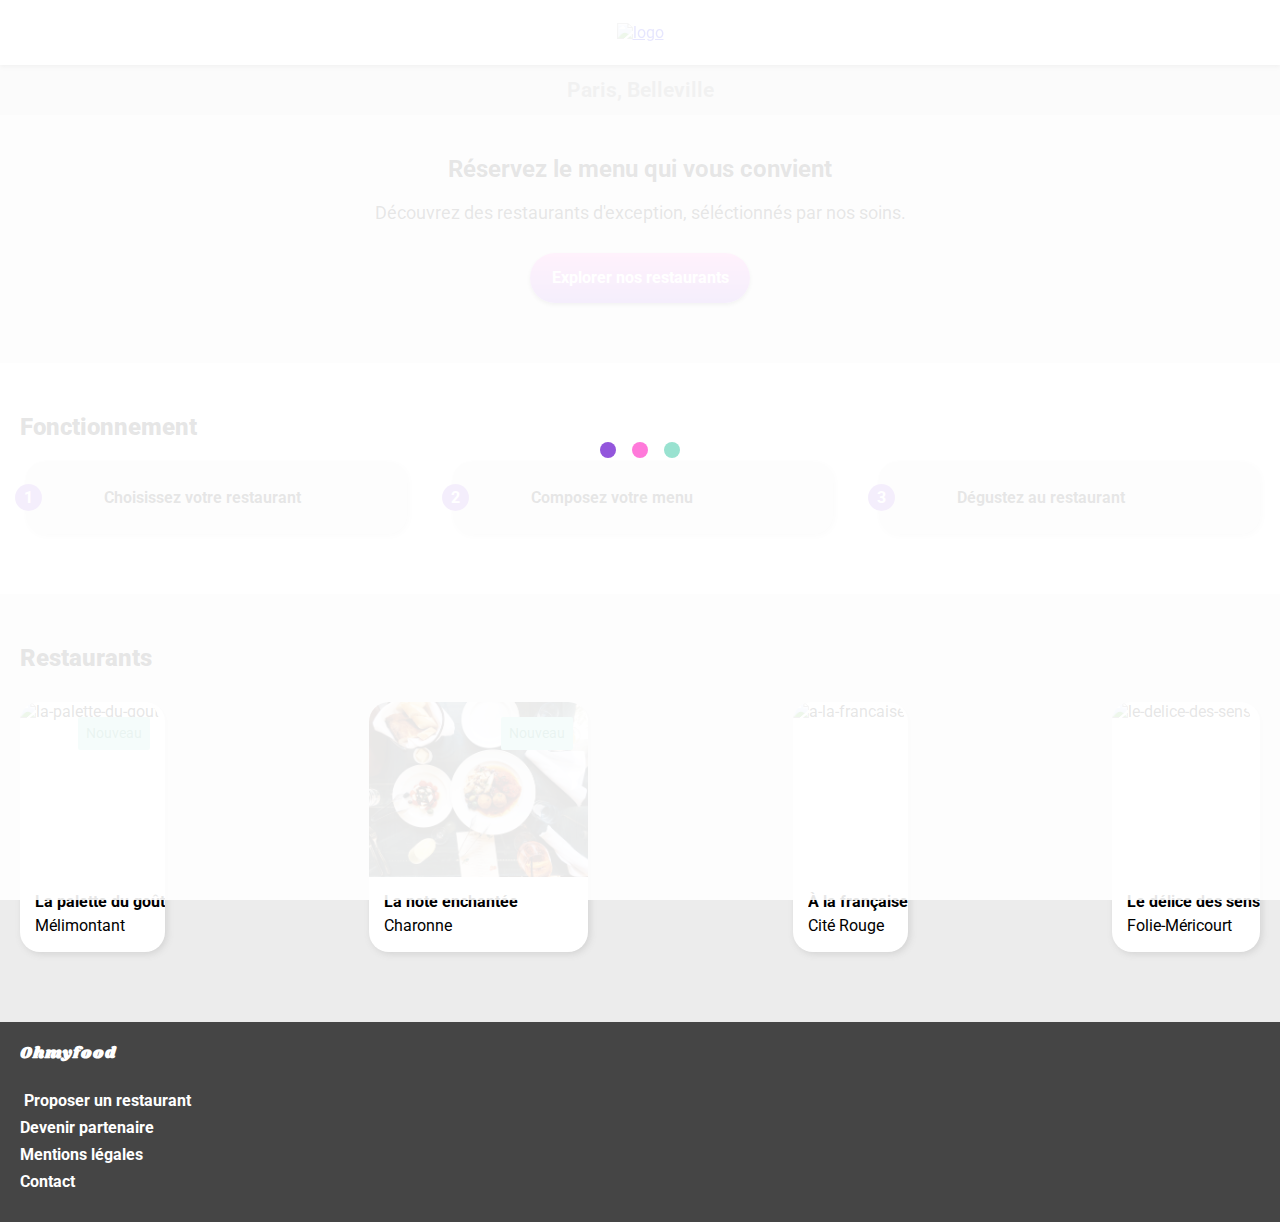
==== commit 96c71880: "Dernieres correction" ====
--- a/index.html
+++ b/index.html
@@ -4,7 +4,14 @@
     <link rel="stylesheet" media="screen" type="text/css" href="./Style/Style.css"/>
     <link rel="preconnect" href="https://fonts.googleapis.com">
 <link rel="preconnect" href="https://fonts.gstatic.com" crossorigin>
-<link href="https://fonts.googleapis.com/css2?family=Roboto:wght@100&display=swap" rel="stylesheet">
+<link
+      href="https://fonts.googleapis.com/css2?family=Roboto:wght@100;300;400;500;700;900&family=Shrikhand&display=swap"
+      rel="stylesheet"
+    />
+    <link
+      href="https://fonts.googleapis.com/css2?family=Shrikhand&display=swap"
+      rel="stylesheet"
+    />
     <link rel="preconnect" href="https://fonts.googleapis.com">
           <link rel="preconnect" href="https://fonts.gstatic.com" crossorigin>
           <link rel="stylesheet" href="https://cdn.jsdelivr.net/npm/@fortawesome/fontawesome-free@5.15.4/css/fontawesome.min.css" integrity="sha384-jLKHWM3JRmfMU0A5x5AkjWkw/EYfGUAGagvnfryNV3F9VqM98XiIH7VBGVoxVSc7" crossorigin="anonymous">
@@ -35,7 +42,7 @@
     <div class="under-header">
         <div class="location">
             <a href="#" class="location__link">
-                        <i class="fas fa-map-marker-alt"></i><input type="text" placeholder="Paris, Belleville">
+                        <i class="fas fa-map-marker-alt"></i><input type="text" placeholder="Paris, Belleville" style="border:0; background: #d3d3d3; font-weight:bold; font-size: 1.3em; text-align: center;">
             </a>
         </div>
 
--- a/Style/Style.css
+++ b/Style/Style.css
@@ -212,6 +212,7 @@
   position: absolute;
   right: 50px;
   bottom: 245px;
+  top: 50px;
   margin-bottom: 0px;
   z-index: 50;
   width: 2rem;
@@ -546,6 +547,8 @@
   font-size: 1.75rem;
   margin: 0;
   padding-top: 20px;
+  font-family: Shrikhand, "Arial Black", Arial, Verdana, sans-serif;
+  font-style: italic;
 }
 
 .page-menu__title {
@@ -557,6 +560,8 @@
   font-size: 1rem;
   font-weight: normal;
   margin: 20px 0px 8px 0px;
+  overflow: hidden;
+  /* les dépassements seront masqués */
 }
 
 .page-menu__line {
@@ -582,8 +587,8 @@
 .page-menu__plat {
   margin: 15px 0px 5px 15px;
   font-weight: bold;
-  font-size: 1rem;
   margin-top: 25px;
+  overflow: hidden;
 }
 
 .page-menu__accetprix {
@@ -617,7 +622,7 @@
 .page-menu__check {
   background-color: #99E2D0;
   width: 35%;
-  height: 70px;
+  height: 90px;
   border-radius: 0px 20px 20px 0px;
   display: flex;
   justify-content: center;
@@ -638,7 +643,7 @@
 .page-menu__bloc {
   margin: 0 15px 15px 0;
   background: white;
-  height: 70px;
+  height: 90px;
   width: 100%;
   border-radius: 20px;
   box-shadow: 2px 2px 7px #d3d3d3;
@@ -657,21 +662,81 @@
   opacity: 1;
 }
 .page-menu__bloc:hover .page-menu__prix {
-  margin-right: 30px;
+  margin-right: 5px;
   transition-duration: 2s;
 }
 
-/*Responsive des checks*/
+/*Responsive*/
 @media only screen and (max-width: 576px) {
   .page-menu__check {
     width: 20%;
     margin-right: -40px;
   }
 
+  .page-menu__text {
+    font-size: 2rem;
+  }
+
+  .page-restaurant__title {
+    font-size: 2rem;
+    margin: 0;
+    padding-top: 20px;
+    font-family: "Shrikhand", "Arial Black", Arial, Verdana, sans-serif;
+  }
+
+  h3 {
+    font-size: 2em;
+  }
+
+  .page-menu__accompagnement {
+    font-size: 2rem;
+  }
+
+  .omf-btn__title {
+    font-size: 1.5rem;
+    padding-top: 0px;
+  }
+
+  .footer-omf__title {
+    font-size: 1.8rem;
+  }
+
+  .footer-omf__bloclink {
+    font-size: 1.3rem;
+  }
+
+  .page-menu__prix {
+    font-size: 2rem;
+  }
+
+  .bloc-accroche__title {
+    font-size: 2.5rem;
+  }
+
+  .bloc-accroche__text {
+    font-size: 1.7rem;
+  }
+
+  .bloc-title {
+    font-size: 2.5rem;
+  }
+
+  .onglet-fonct__text {
+    font-size: 2rem;
+  }
+
+  .rest-prev__title {
+    font-size: 1.7rem;
+  }
+
+  .rest-prev__place {
+    font-size: 1.5rem;
+  }
+
   .page-menu__bloc {
     margin: 0 15px 15px 0;
     background: white;
-    height: 70px;
+    height: 110px;
     width: 100%;
     border-radius: 20px;
     box-shadow: 2px 2px 7px #d3d3d3;
@@ -681,6 +746,7 @@
     z-index: 1;
     opacity: 1;
     margin-right: 0px;
+    height: 110px;
   }
 }
 @media only screen and (max-width: 768px) {
@@ -689,19 +755,77 @@
     margin-right: -40px;
   }
 
+  .page-menu__text {
+    font-size: 2rem;
+  }
+
+  .page-restaurant__title {
+    font-size: 2rem;
+  }
+
+  h3 {
+    font-size: 2em;
+  }
+
+  .page-menu__accompagnement {
+    font-size: 2rem;
+  }
+
+  .omf-btn__title {
+    font-size: 1.5rem;
+    padding-top: 0px;
+  }
+
+  .footer-omf__title {
+    font-size: 1.8rem;
+  }
+
+  .footer-omf__bloclink {
+    font-size: 1.3rem;
+  }
+
+  .page-menu__prix {
+    font-size: 2rem;
+  }
+
+  .bloc-accroche__title {
+    font-size: 2.5rem;
+  }
+
+  .bloc-accroche__text {
+    font-size: 1.7rem;
+  }
+
+  .bloc-title {
+    font-size: 2.5rem;
+  }
+
+  .onglet-fonct__text {
+    font-size: 2rem;
+  }
+
+  .rest-prev__title {
+    font-size: 1.7rem;
+  }
+
+  .rest-prev__place {
+    font-size: 1.5rem;
+  }
+
   .page-menu__bloc {
     margin: 0 15px 15px 0;
     background: white;
-    height: 70px;
     width: 100%;
     border-radius: 20px;
     box-shadow: 2px 2px 7px #d3d3d3;
+    height: 110px;
   }
   .page-menu__bloc:hover .page-menu__check {
     transition-duration: 2s;
     z-index: 1;
     opacity: 1;
     margin-right: 0px;
+    height: 110px;
   }
 }
 @media only screen and (min-width: 740px) and (max-width: 989px) {
@@ -710,27 +834,77 @@
     margin-right: -50px;
   }
 
+  .page-menu__text {
+    font-size: 2rem;
+  }
+
+  .page-restaurant__title {
+    font-size: 2rem;
+  }
+
+  h3 {
+    font-size: 2em;
+  }
+
+  .page-menu__accompagnement {
+    font-size: 2rem;
+  }
+
+  .omf-btn__title {
+    font-size: 1.5rem;
+    padding-top: 0px;
+  }
+
+  .footer-omf__title {
+    font-size: 1.8rem;
+  }
+
+  .footer-omf__bloclink {
+    font-size: 1.3rem;
+  }
+
+  .page-menu__prix {
+    font-size: 2rem;
+  }
+
+  .bloc-accroche__title {
+    font-size: 2.5rem;
+  }
+
+  .bloc-accroche__text {
+    font-size: 1.7rem;
+  }
+
+  .bloc-title {
+    font-size: 2.5rem;
+  }
+
+  .onglet-fonct__text {
+    font-size: 2rem;
+  }
+
+  .rest-prev__title {
+    font-size: 1.7rem;
+  }
+
+  .rest-prev__place {
+    font-size: 1.5rem;
+  }
+
   .page-menu__bloc {
     margin: 0 15px 15px 0;
     background: white;
-    height: 70px;
     width: 100%;
     border-radius: 20px;
     box-shadow: 2px 2px 7px #d3d3d3;
+    height: 110px;
   }
   .page-menu__bloc:hover .page-menu__check {
     transition-duration: 2s;
     z-index: 1;
     opacity: 1;
     margin-right: 0px;
-  }
-}
-/*Responsive coeur*/
-@media only screen and (min-width: 290px) and (max-width: 989px) {
-  .coeur-menu .icon-like {
-    position: absolute;
-    margin-right: 0;
-    margin-bottom: 520px;
+    height: 110px;
   }
 }
 /* arrivée des coeurs */
